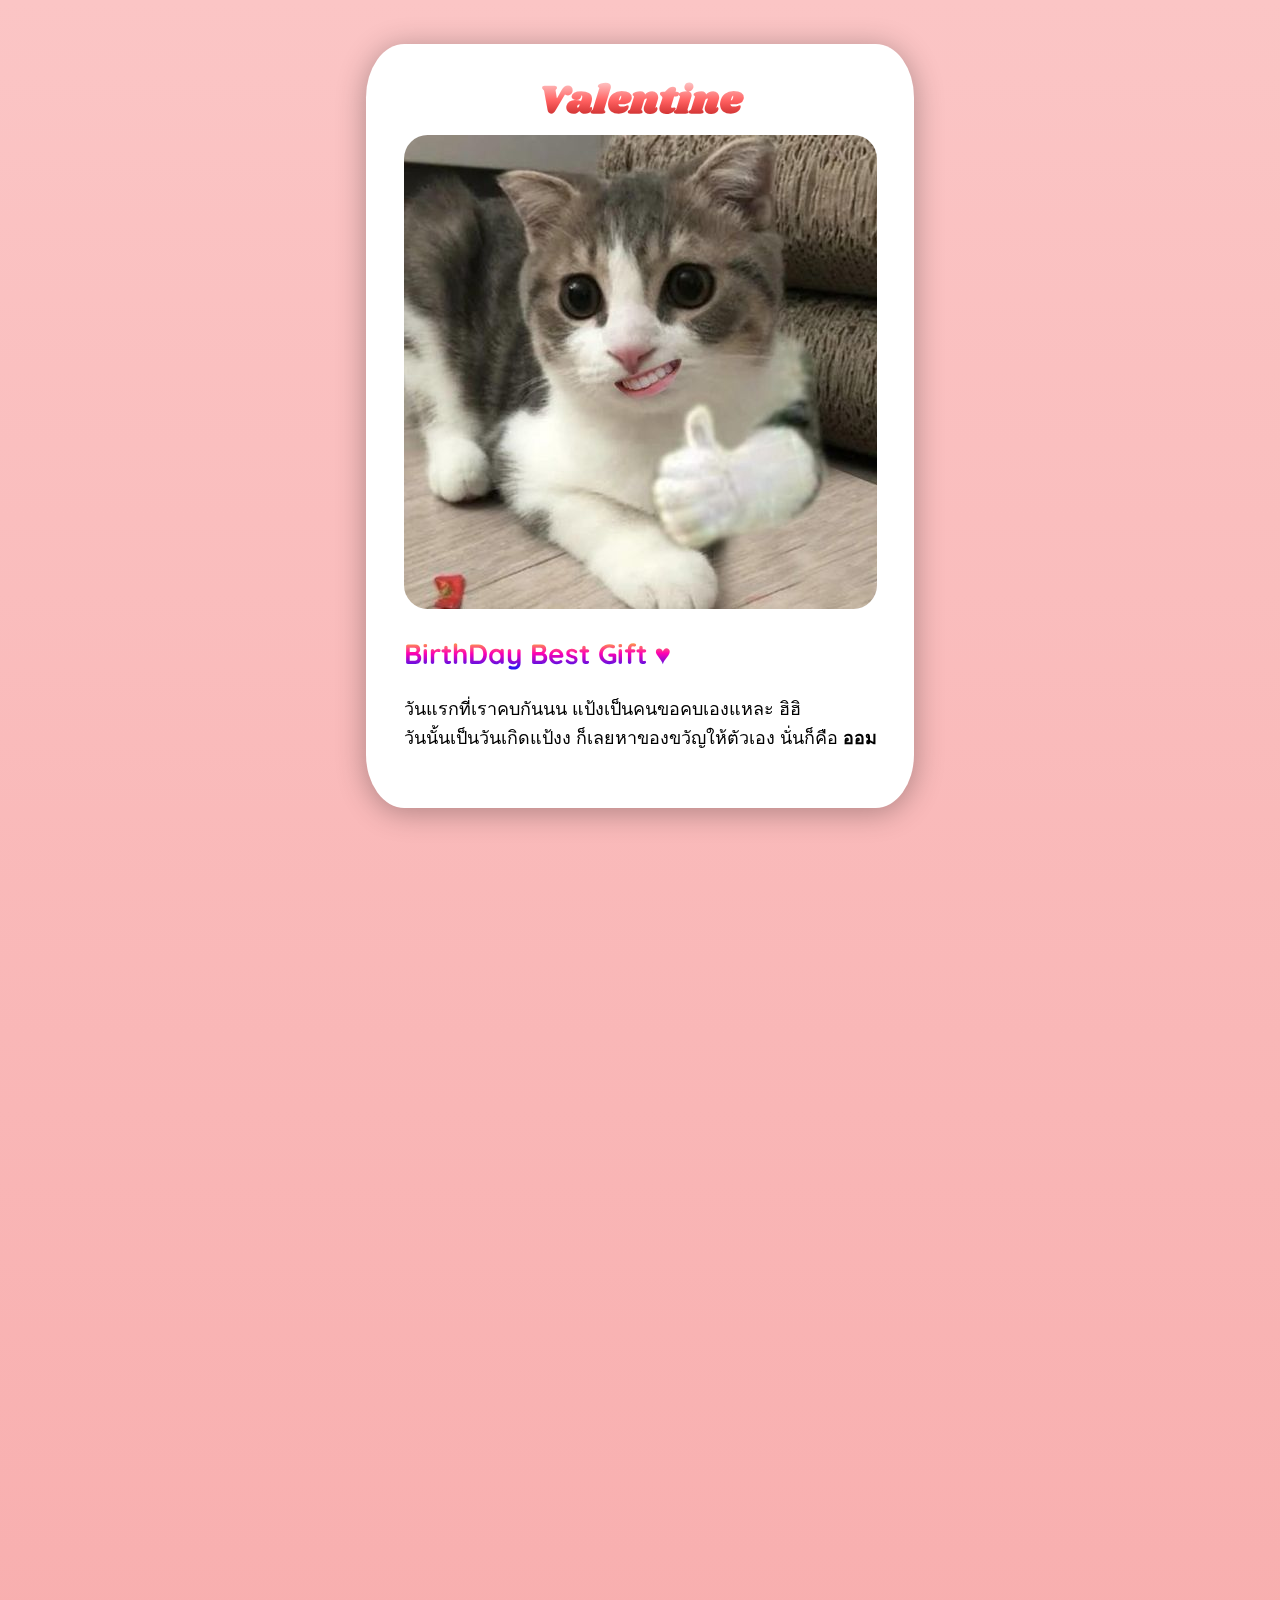
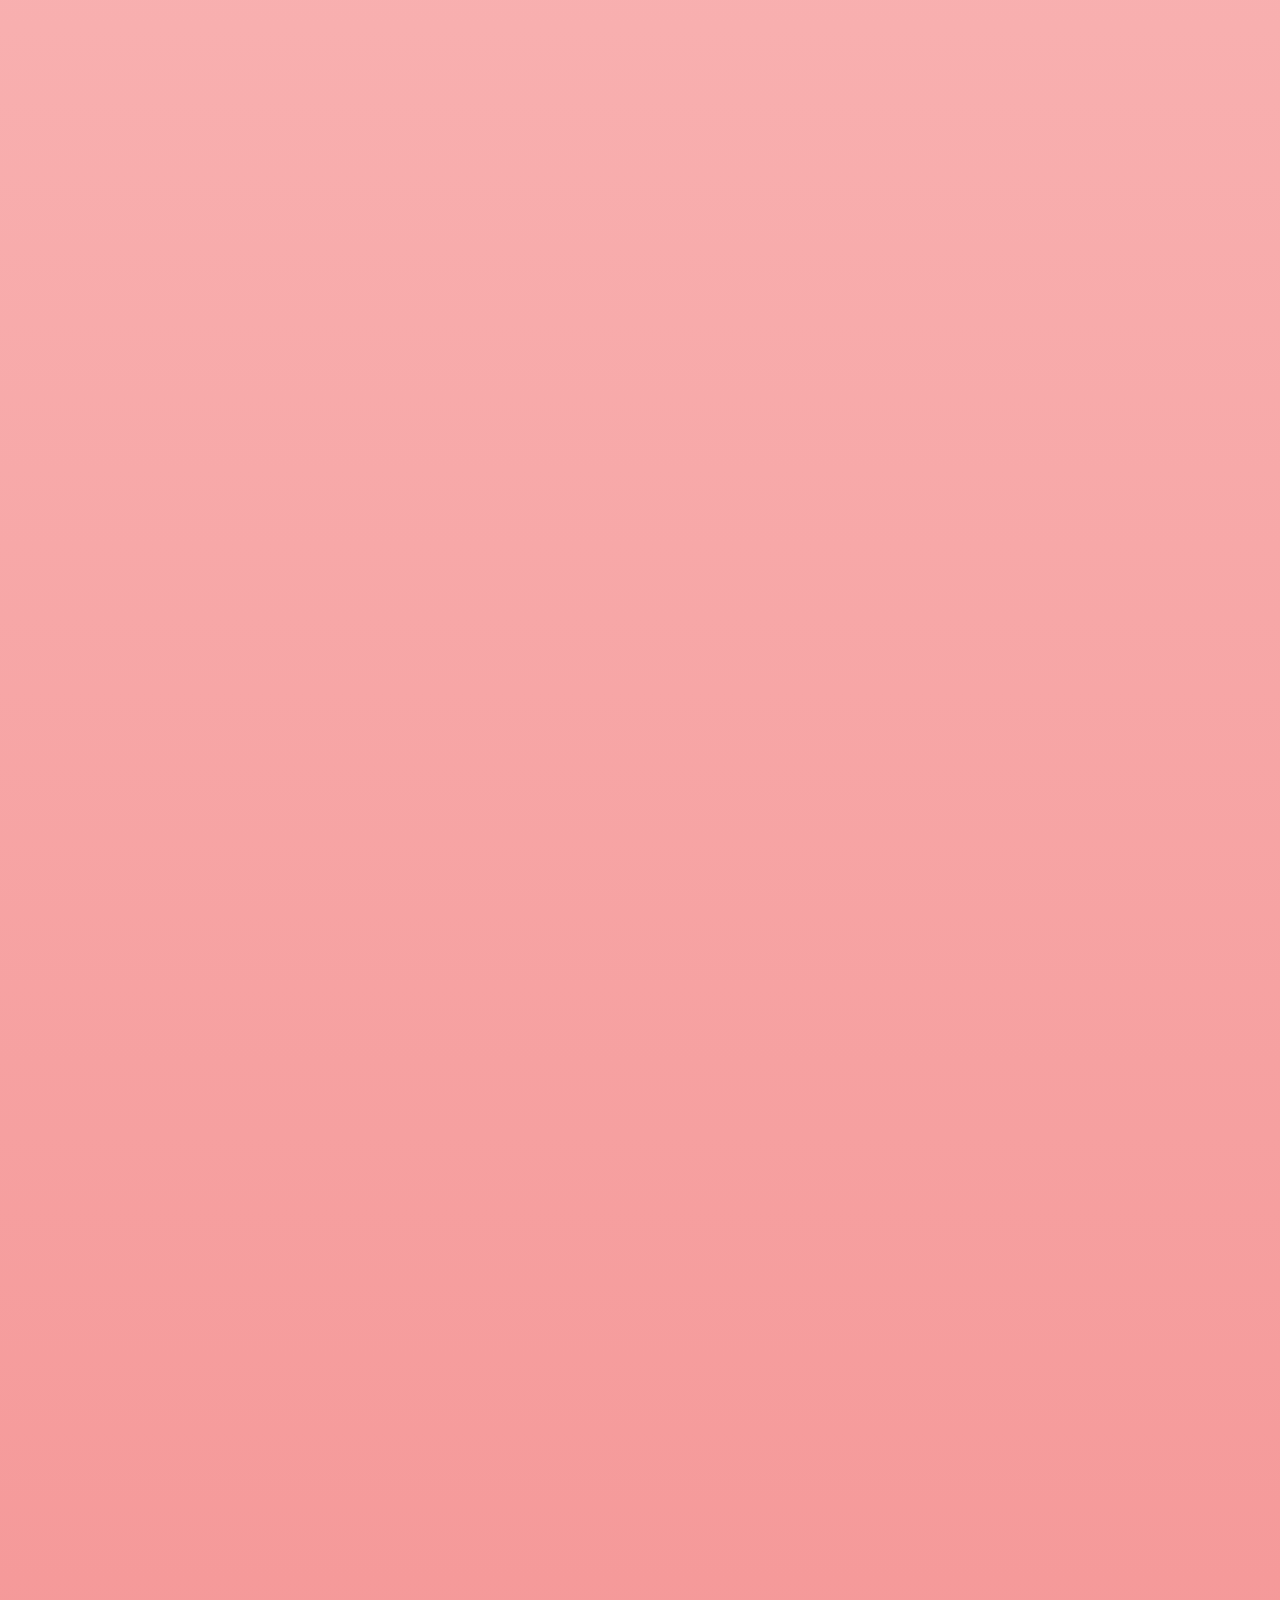
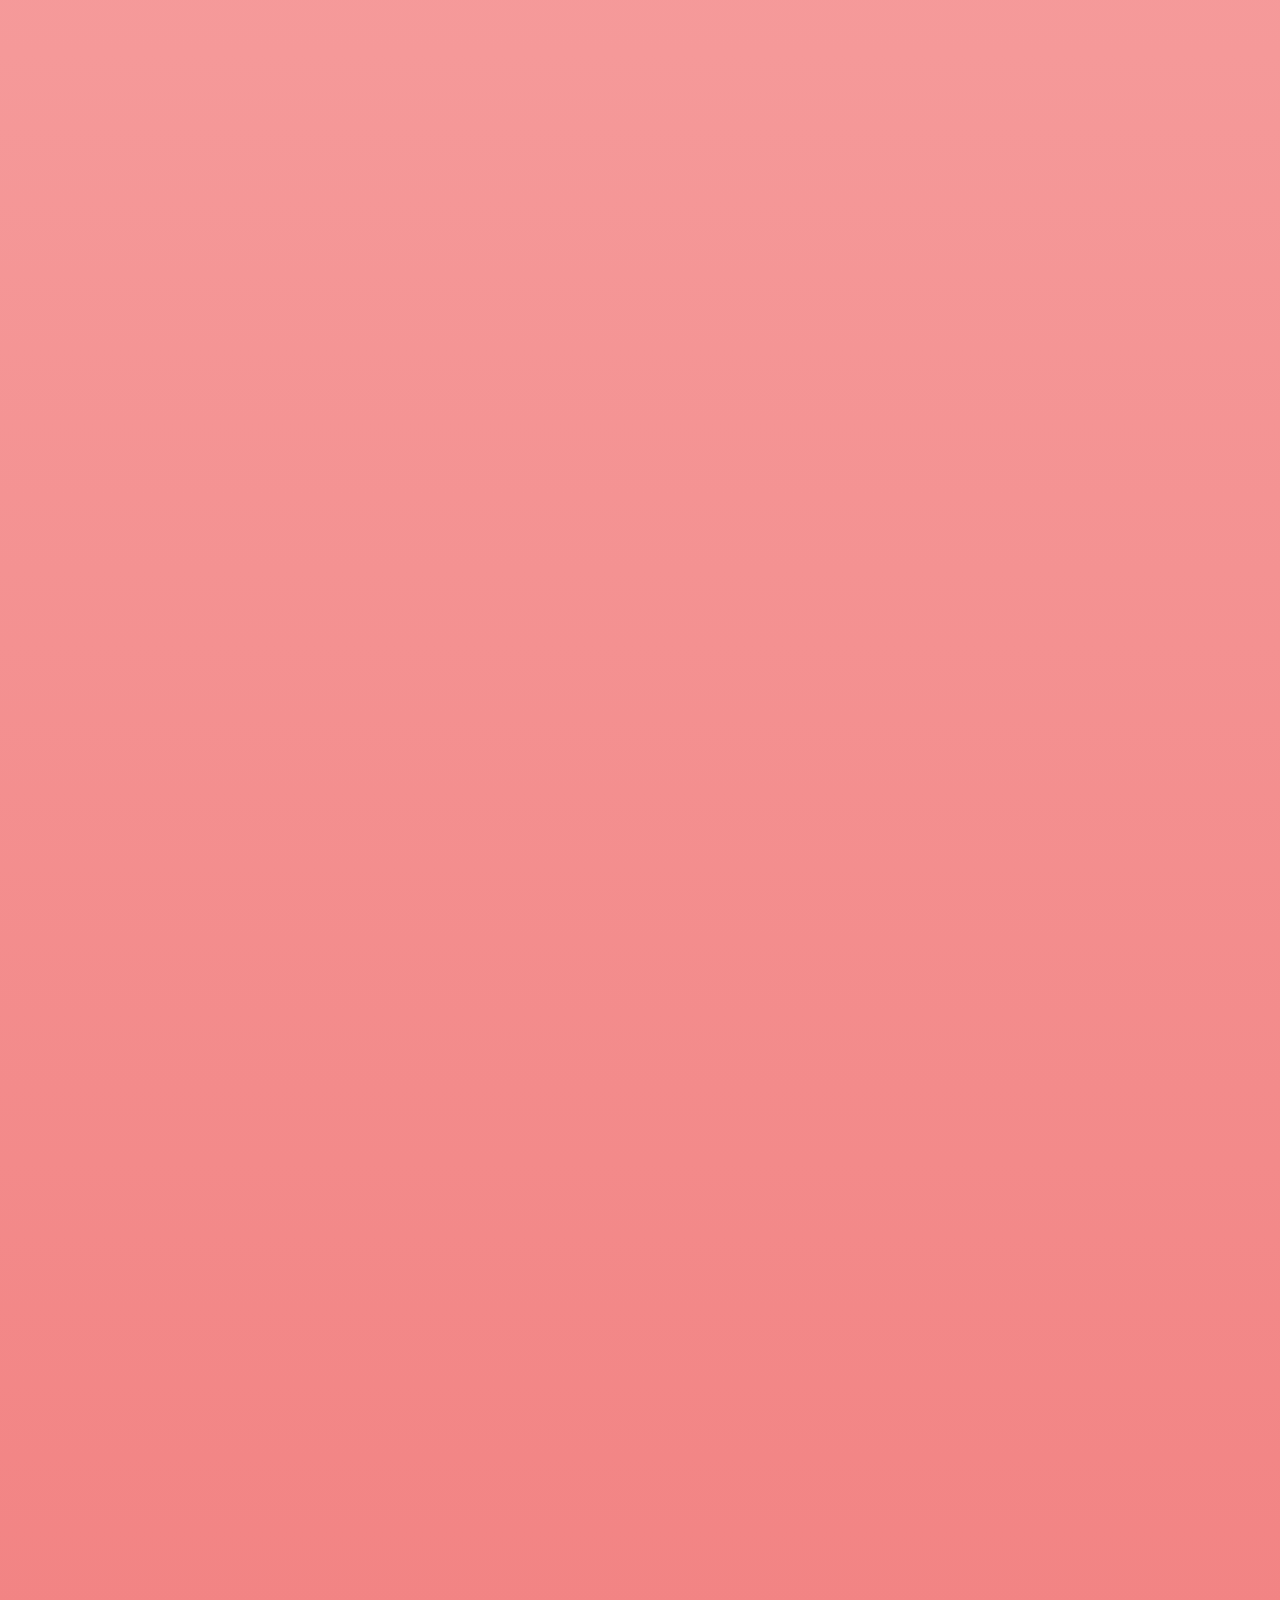
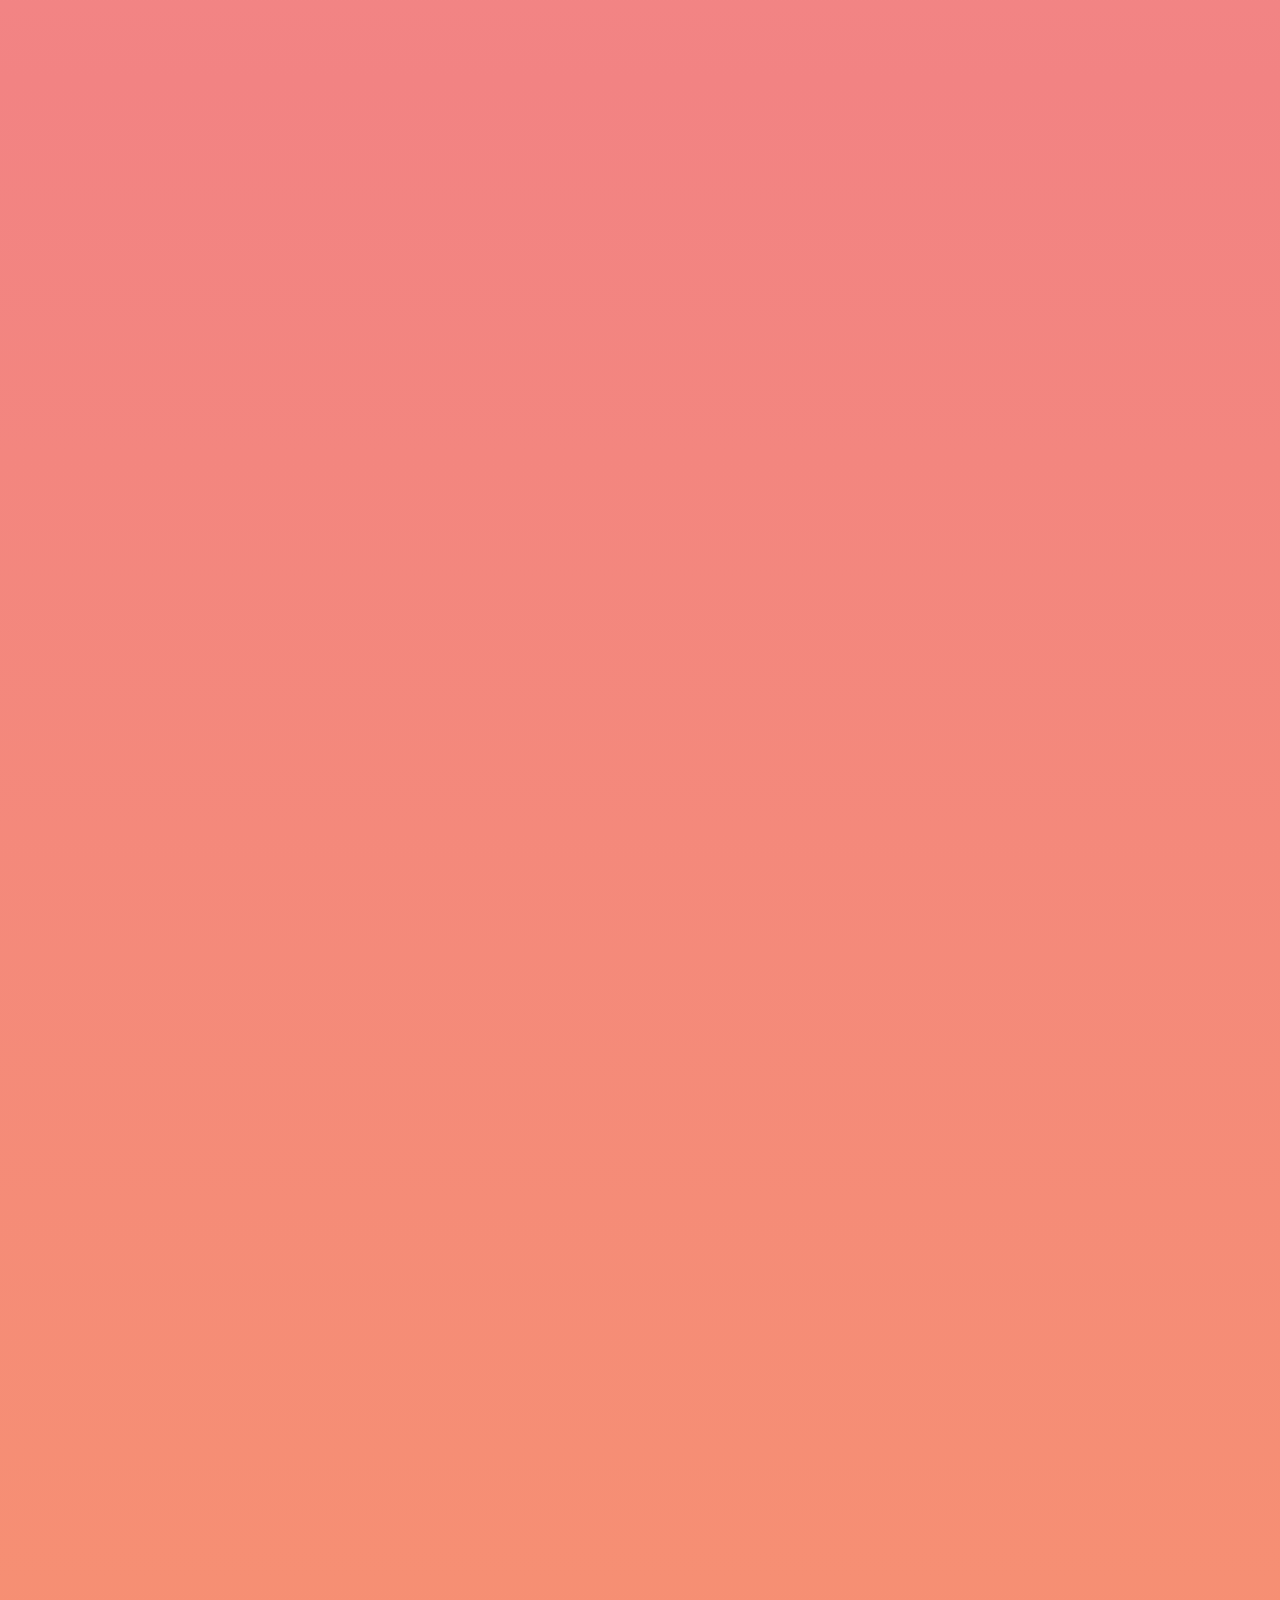
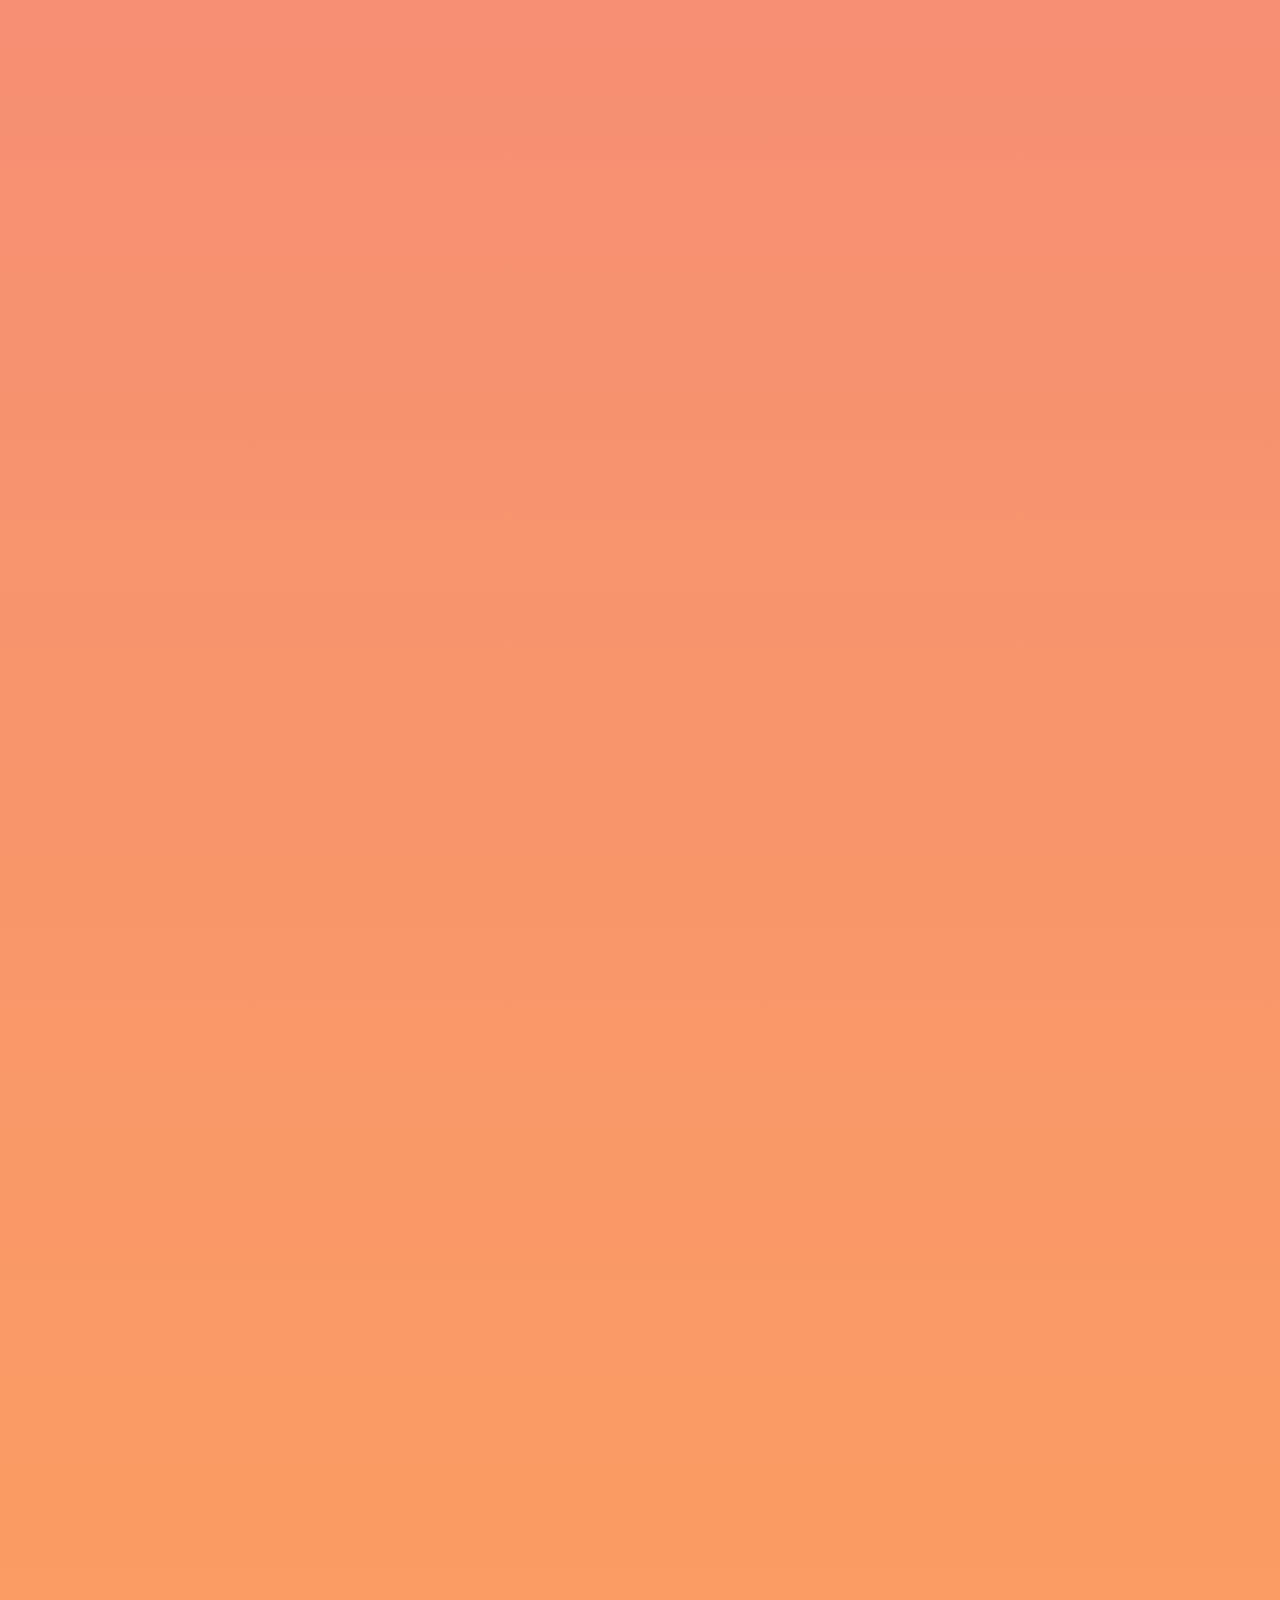
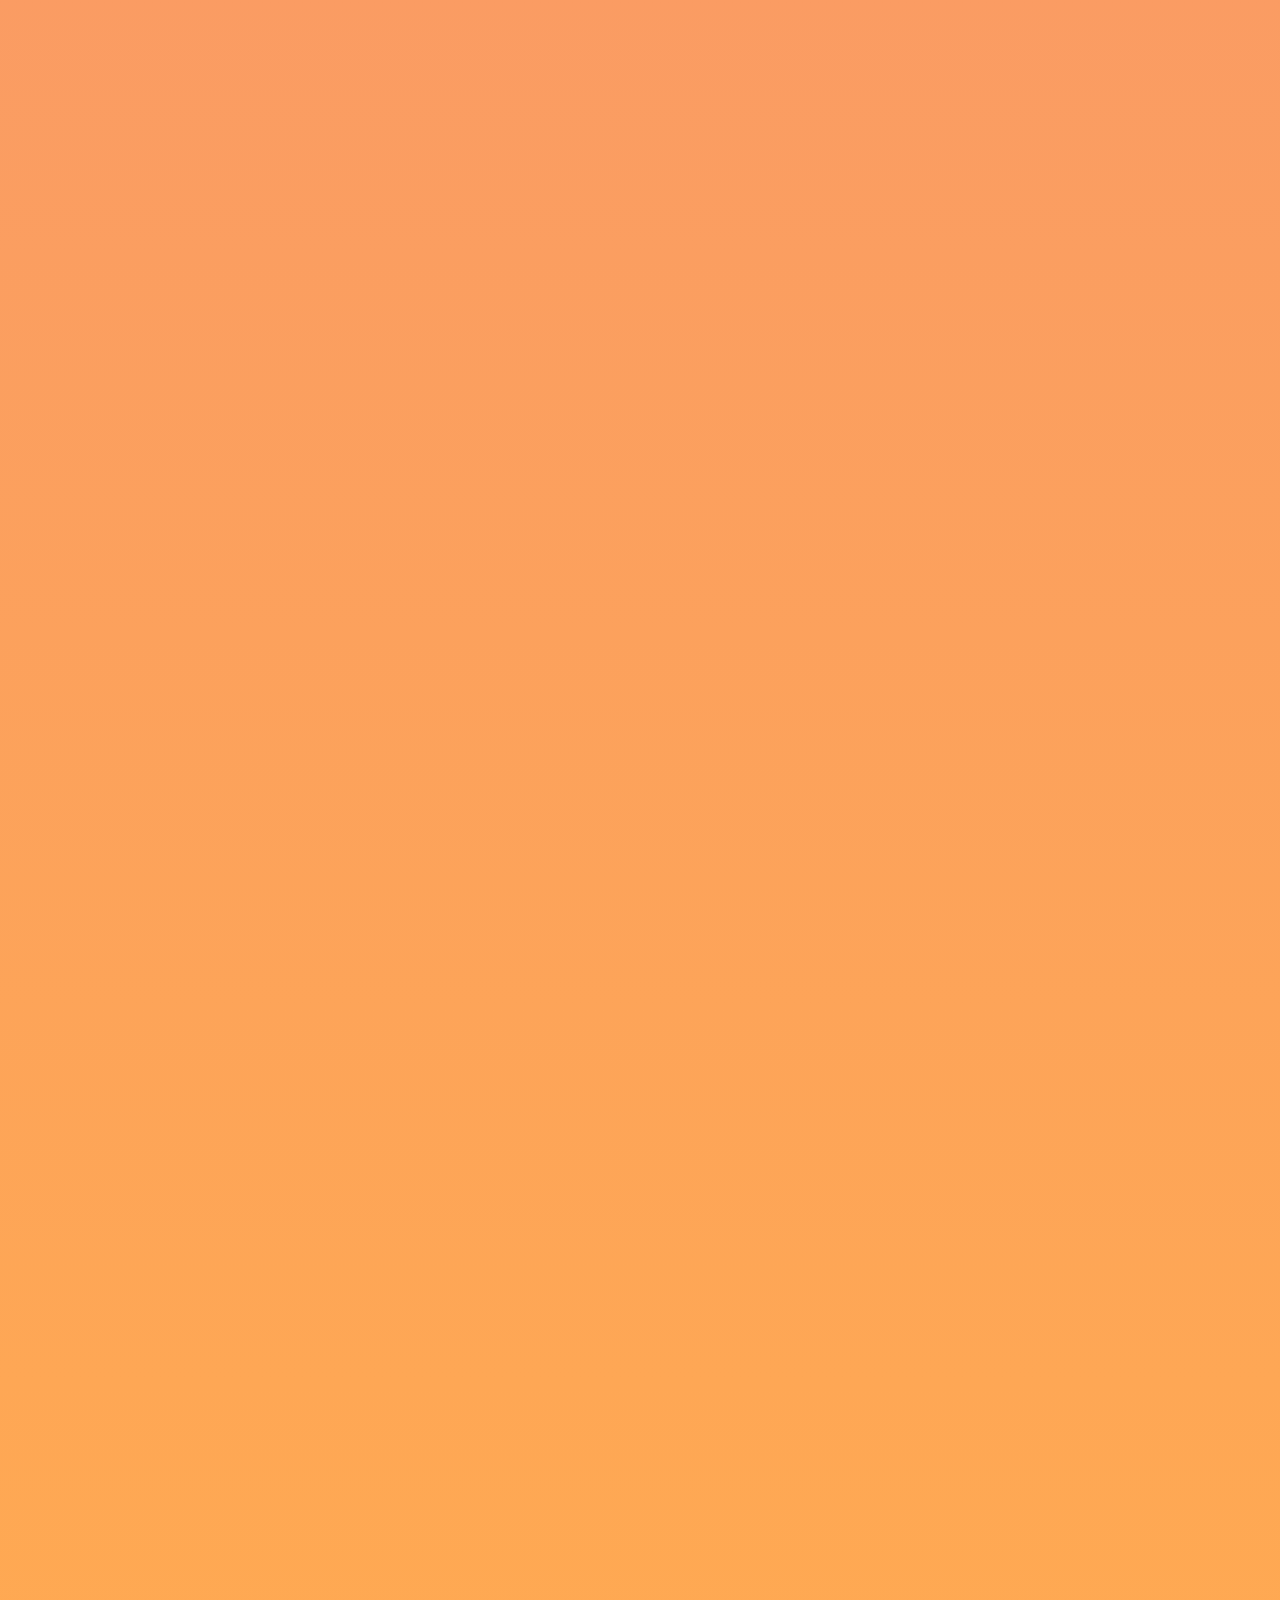
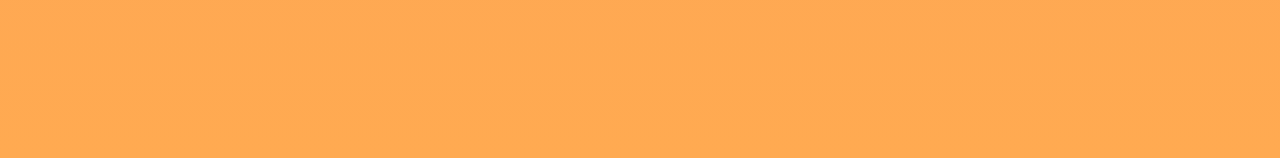
==== content.html @ 4256da1a "Initial Commit" ====
<!DOCTYPE html>
<html lang="en">
<head>
    <meta charset="UTF-8">
    <meta name="viewport" content="width=device-width, initial-scale=1.0">
    <link rel="stylesheet" href="memory.css">
    <link rel="stylesheet" href="aos-by-red.css">
    <link rel="stylesheet" href="https://unpkg.com/aos@next/dist/aos.css">
    <title>ความทรงจำ</title>
</head>
<body>
    <div class="container">
        <div class="card-body" data-aos="fade-up">
            <div class="logo"><a href="index.html">Valentine</a></div>
            <div class="content">
                <div class="image-mem">
                    <img src="image/cat.jpg">
                </div>
                <div class="content-mem">
                    <h2>BirthDay Best Gift ♥</h2>
                    <p>วันแรกที่เราคบกันนน แป้งเป็นคนขอคบเองแหละ ฮิฮิ <br>
                        วันนั้นเป็นวันเกิดแป้งง ก็เลยหาของขวัญให้ตัวเอง 
                        นั่นก็คือ <b>ออม</b>
                    </p>
                </div>
            </div>
        </div>
    </div>
    <div class="container">
        <div class="card-body" data-aos="fade-up">
            <div class="logo"><a href="index.html">Valentine</a></div>
            <div class="content">
                <div class="image-mem">
                    <img src="image/kiss.png">
                </div>
                <div class="content-mem">
                    <h2>Christmas or Kiss me ?</h2>
                    <p>
                        วันคริสต์มาสแฟนเค้าแต่งตัวสวยที่สุดโลยยย <br>
                        เป็นอีกวันที่มีความสุขมากๆๆๆ แป้งได้ถ่ายรูปออม <br>ได้เที่ยวด้วยกัน
                        แล้วก็ได้ทำสิ่งที่ Amazing สุดๆไปเลยย
                    </p>
                </div>
            </div>
        </div>
    </div>
</div><div class="container">
    <div class="card-body" data-aos="fade-up">
        <div class="logo"><a href="index.html">Valentine</a></div>
        <div class="content">
            <div class="image-mem">
                <img src="image/เด็กๆ.png">
            </div>
            <div class="content-mem">
                <h2>วานนเด้กกกกก</h2>
                <p>
                    เราได้ไปงานวันเด็กที่โรบินสันกันด้วยแหละะะ <br>เราระบายปูนปาสเตอร์รูปดอกกุหลาบสวยมาก55555 <br>
                    แล้วเค้าก็ยิงปืนเอาตุ๊กตาให้เธอด้วยยยถึงมันจะไม่น่ารักก็เถอะ <br> สุดท้ายไปเล่นชิงช้าสวรรค์กว่าจะได้ลง หมุนเป็นชม.อ่ะ5555
                </p>
            </div>
        </div>
    </div>
</div>
    <div class="container">
        <div class="card-body" data-aos="fade-up">
            <div class="logo"><a href="index.html">Valentine</a></div>
            <div class="content">
                <div class="image-mem">
                    <img src="image/วานเลนไทน์.png">
                </div>
                <div class="content-mem">
                    <h2>Aoaomoaom BirthDay☻</h2>
                    <p>
                        วันเกิดออมแป้งเตรียมของขวัญไว้ด้วยแหละะ <br>ของขวัญชิ้นแรกจากเค้า
                        ทำเองตั้งแต่เลโก้ดอกไม้ยันช่อดอกไม้ <br>เค้าเก่งมั้ยหล่าาา แล้วก็แอบเตรียมเซอร์ไพรส์ให้เธอนิดหน่อยด้วย
                    </p>
                </div>
            </div>
        </div>
    </div><div class="container">
        <div class="card-body" data-aos="fade-up">
            <div class="logo"><a href="index.html">Valentine</a></div>
            <div class="content">
                <div class="image-mem">
                    <img src="image/เบ็ญญ.png">
                </div>
                <div class="content-mem">
                    <h2>สวนเบญญญญญ(ก่อนคบกัน)</h2>
                    <p>
                        ไปเที่ยวกับเธอครั้งแรกกเขินๆหง่ะ ฮิฮิ <br>เที่ยวด้วยกันครั้งแรกก็โป๊เลยนะะ ก่อนไปสวนเบญ <br> เราไปดูหนังด้วยกันก่อน
                        น่าจะเรื่อง OMG มั้งง <br> แล้วก็ไปต่อที่สวน  เค้าถ่ายรูปให้เธอครั้งแรกเลยนะเนี่ย <br> ไม่เคยเจอคนที่ถ่ายง่ายขนาดนี้มาก่อนสวยไปหมดทุกมุมเยยย
                    </p>
                </div>
            </div>
        </div>
    </div>
    </div><div class="container">
        <div class="card-body" data-aos="fade-up">
            <div class="logo"><a href="index.html">Valentine</a></div>
            <div class="content">
                <div class="image-mem">
                    <img src="image/rammm.png">
                </div>
                <div class="content-mem">
                    <h2>วันอะไรสักอย่างที่เธอต้องไปรำ</h2>
                    <p>
                        เธอสวยแล้วเธอก็เก่งมากเลยยย <br> ต้องซ้อมแล้วก็รับมือกับเด็กๆไปด้วยเหนื่อยมากๆเลยช่ายม้ายยย <br>
                        ช่วงที่เธอต้องไปซ้อมต้องไปรำเค้าก็ไปคอยดูแลเธอจน <br> แอดแต้น ปริญญา ยิ้มอรุ่มมาจนถึงทุกวันนี้
                    </p>
                </div>
            </div>
        </div>
    </div>
    </div><div class="container">
        <div class="card-body" data-aos="fade-up">
            <div class="logo"><a href="index.html">Valentine</a></div>
            <div class="content">
                <div class="image-mem">
                    <img src="image/1y.png">
                </div>
                <div class="content-mem">
                    <h2>วันเกิดแป้ง + วันครบรอบ 1 ปี</h2>
                    <p>
                        เป็นวันๆนึงที่ดีมากๆในปี 2023 เลยย เราช่วยกันทำให้วันนี้ <br> ให้ออกมาเป็นวันที่ดีที่สุดแล้วเราก็ทำด้ายย
                        <br>วันนั้นเราไม่ทะเลาะกันเลย แล้วทุกอย่างก็ราบรื่นไปหมด <br>เราไปกินข้าวที่ร้านอาหารด้วยกัน อย่อยมากกก <br>แล้วเธอก็แอบเซอร์ไพรส์เค้กวันเกิดให้เค้าด้วยย น่าย๊ากกก
                        <br>วันนั้นเค้าหล่อแล้วเธอก็สวยฉุดๆไปเยยยย  แงงง <br> ไม่รู้แหละสรุปว่าชอบมากๆๆๆๆๆ
                    </p>
                </div>
            </div>
        </div>
    </div>
    </div><div class="container">
        <div class="card-body" data-aos="fade-up">
            <div class="logo"><a href="index.html">Valentine</a></div>
            <div class="content">
                <div class="image-mem">
                    <img src="image/sport.png">
                </div>
                <div class="content-mem">
                    <h2>Sport Day</h2>
                    <p>
                       วันกีฬาสีเค้ารับหน้าที่เป็นตากล้องของเธอเองงงง <br> วันนั้นเธอเป็นดรัมของรร.
                       เธอใส่ชุดดรัมแล้วเหมือนเด็กมหาลัยเลยย <br> สวยมากกก
                        แฟนเค้าเก่งมากขนาดมีเวลาซ้อมไม่กี่วัน <br> เธอยังเก่งขนาดนี้โลยยย
                    </p>
                </div>
            </div>
        </div>
    </div>
    </div><div class="container">
        <div class="card-body" data-aos="fade-up">
            <div class="logo"><a href="index.html">Valentine</a></div>
            <div class="content">
                <div class="image-mem">
                    <img src="image/ออมซัง.png">
                </div>
                <div class="content-mem">
                    <h2>วันเกิดงอมๆ</h2>
                    <p>
                        วันเกิดเด็ก 18 เย้ๆๆๆ แต่เธอก็ยังเป็นเด็กน้อยสำหรับเค้าอยู่ดี <br> วันนั้นเราไปกินร้านอาหารกันด้วยยย
                        ฟิลส่วนตัวสุดดด <br> แต่พิซซ่าอร่อยมากกเค้าชอบบ
                        วันนั้นเค้าชอบชุดเธอมากๆเลยย <br> สวยแซะซี่มีเสน่ห์ แล้วเธอก็ทำตัวเป็นคนแก่เค้าไปซื้อไวน์ด้วย ฮิ_ฮิ <br>
                        เค้ามีความสุขมากเลยนะะตั้งแต่เช้ายันมืด
                    </p>
                </div>
            </div>
        </div>
    </div>
    <div class="image-flower" data-aos="zoom-in">
        <img src="image/Bouquet.png">
    </div>
    <script src="https://unpkg.com/aos@next/dist/aos.js"></script>
    <script>
      AOS.init({
        duration: 1000,
      });
    </script>
</body>
</html>
---- memory.css ----
@import url('https://fonts.googleapis.com/css2?family=Quicksand:wght@300;400;500;600;700&display=swap');
@import url('https://fonts.googleapis.com/css2?family=Agbalumo&family=Shrikhand&display=swap');


*{
    font-family: 'Quicksand',sand-serif;
}




a{
    font-family: 'Shrikhand', serif;
    text-decoration: none;
    color: #000;
}


body {
    color: #000;
    background: linear-gradient(#fbc5c5, #f28383 , #ffaa51);
    min-height: 100vh;
  }

.container{
    display: flex;
    justify-content: center;
  }

.card-body{
    display: block;
    background-color: #fff;
    max-width: 95%;
    margin-top: 4vh;
    margin-bottom: 30px;
    padding: 3%;
    border-radius: 7%;
    box-shadow: 0 4px 30px rgba(0, 0, 0, 0.31);
}

.logo{
    text-align: center;
    font-size: 40px;
    font-weight: 600;
    margin-top: -10px;
    background: -webkit-linear-gradient(#fdfafa,#ff5f5f,#9b0101);
    -webkit-background-clip: text;
    -webkit-text-fill-color: transparent;
}

.content-mem p{
    font-size: 18px;
}

.content-mem h2{
    font-size: 28px;
    background: -webkit-linear-gradient(#fcfe00,#ff00b3,#0018ff);
    -webkit-background-clip: text;
    -webkit-text-fill-color: transparent;
}

.image-mem img{
    margin-top: 5px;
    max-width: 500px;
    justify-content: center;
    align-items: center;
    border-radius: 5%;
}

.image-flower img{
    display: block;
    margin-left: auto;
    margin-right: auto;
    max-width: 500px;
}

@media screen and (max-width:720px){
    .logo{
        font-size: 22px;
    }
    li.nav-links{
        font-size: 13px;
    }
    .main h2{
        font-size: 28px;
    }
    .main p{
        font-size: 15px;
    }
    botton{
        font-size: 13px;
    }
    .image-mem img{
        max-width: 95%;
    }
    .image-flower img{
        max-width: 95%;
    }
}
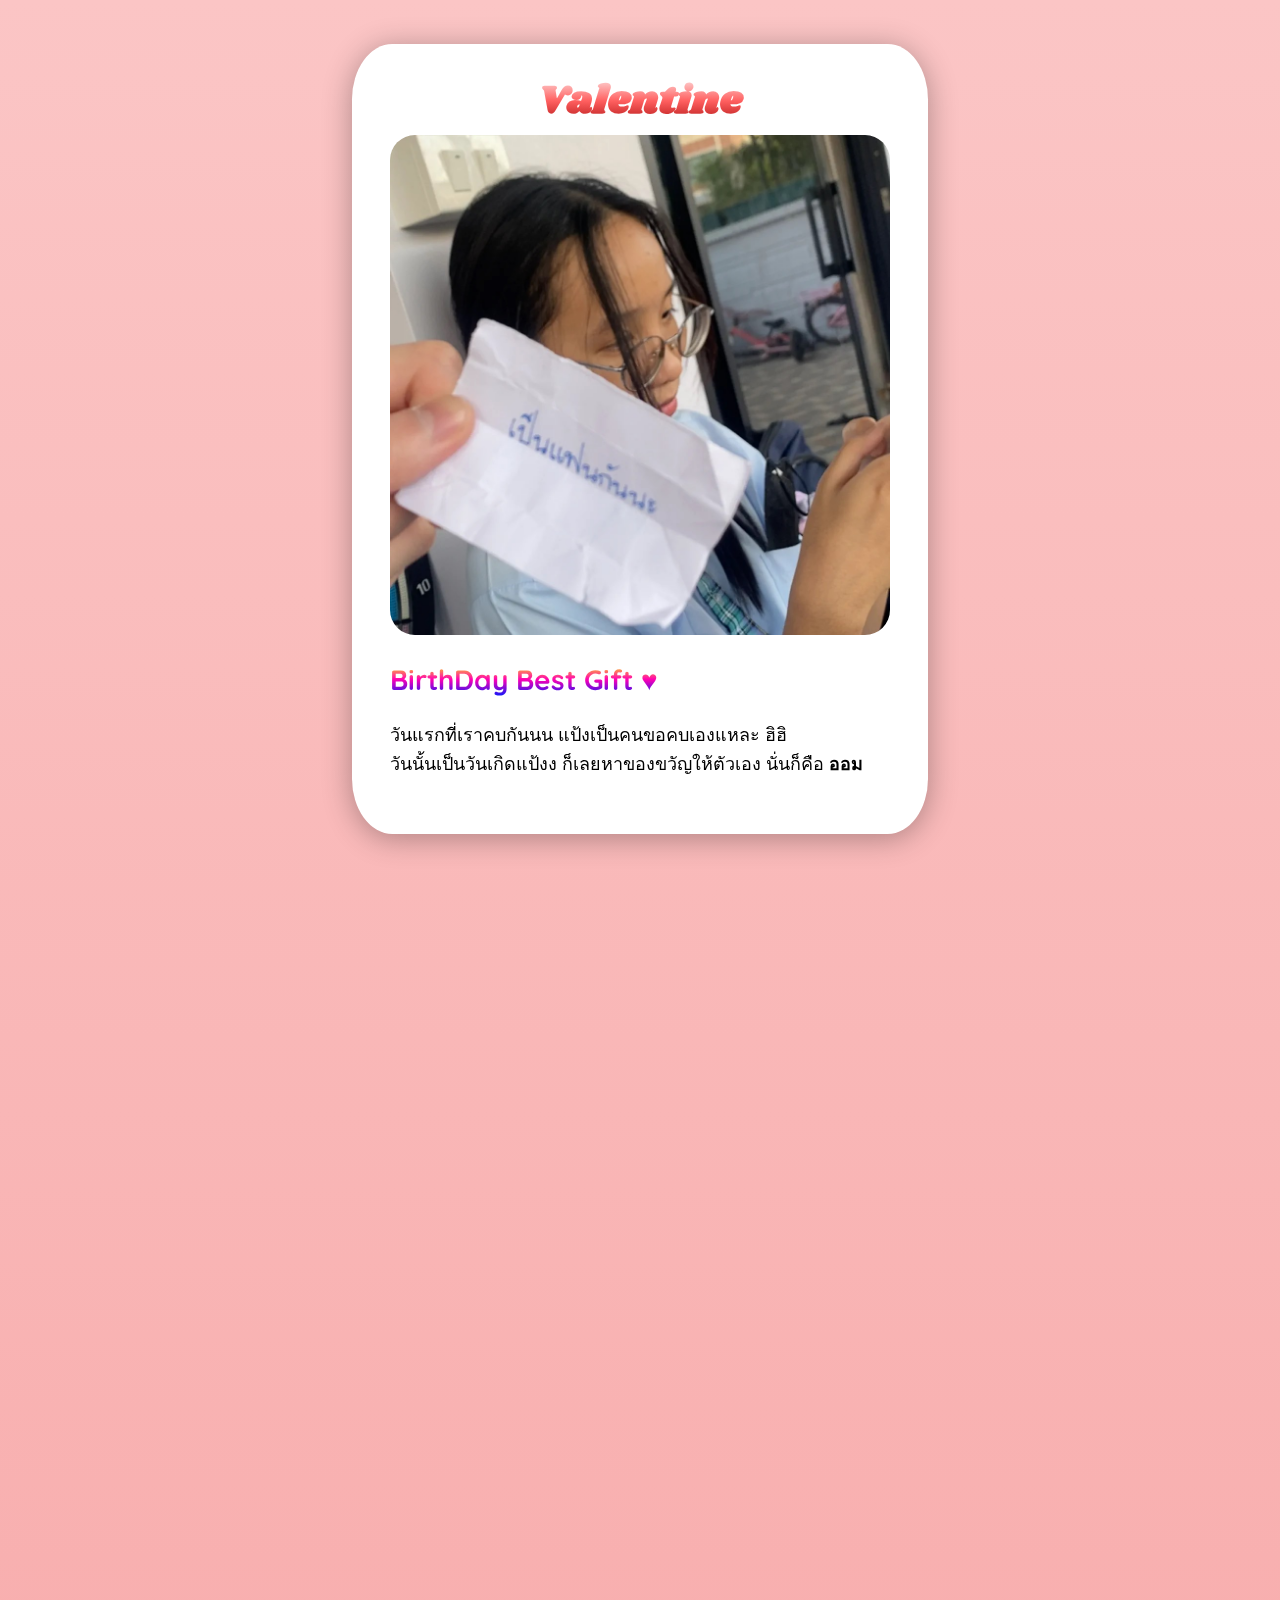
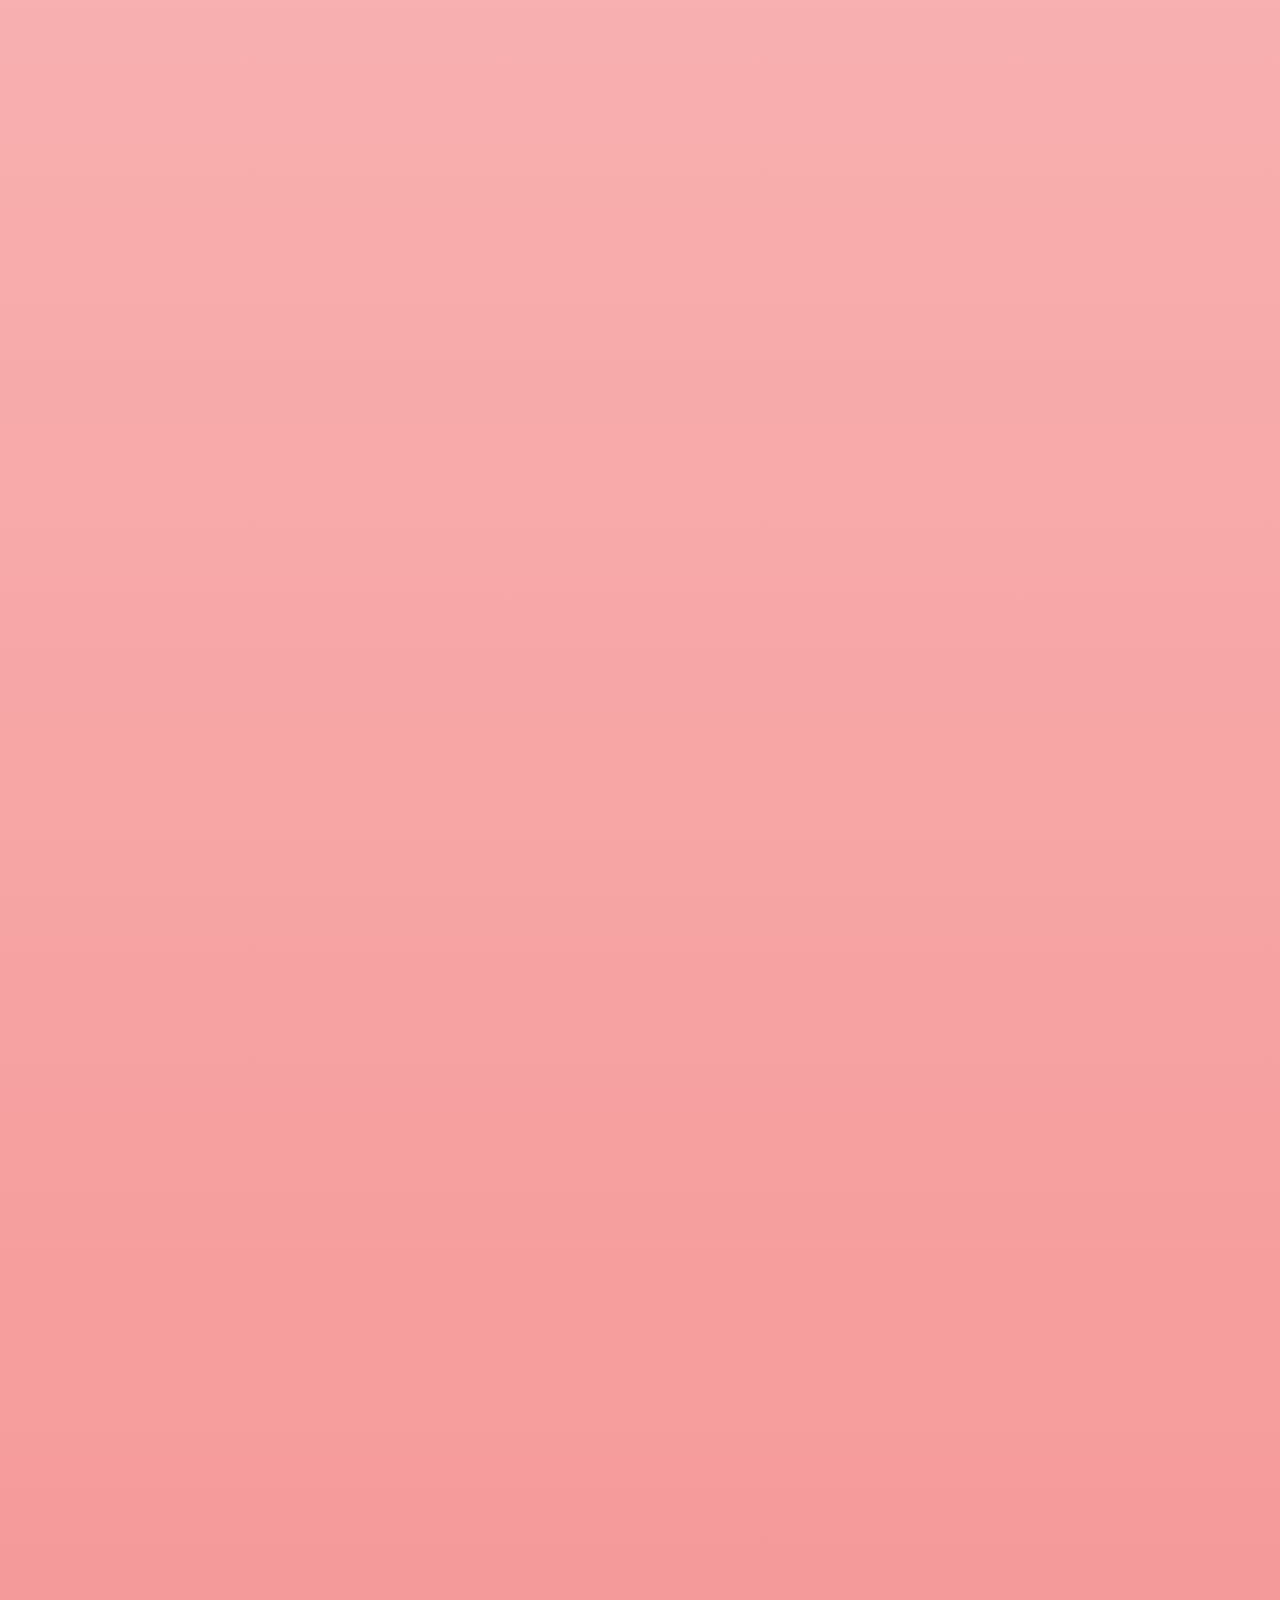
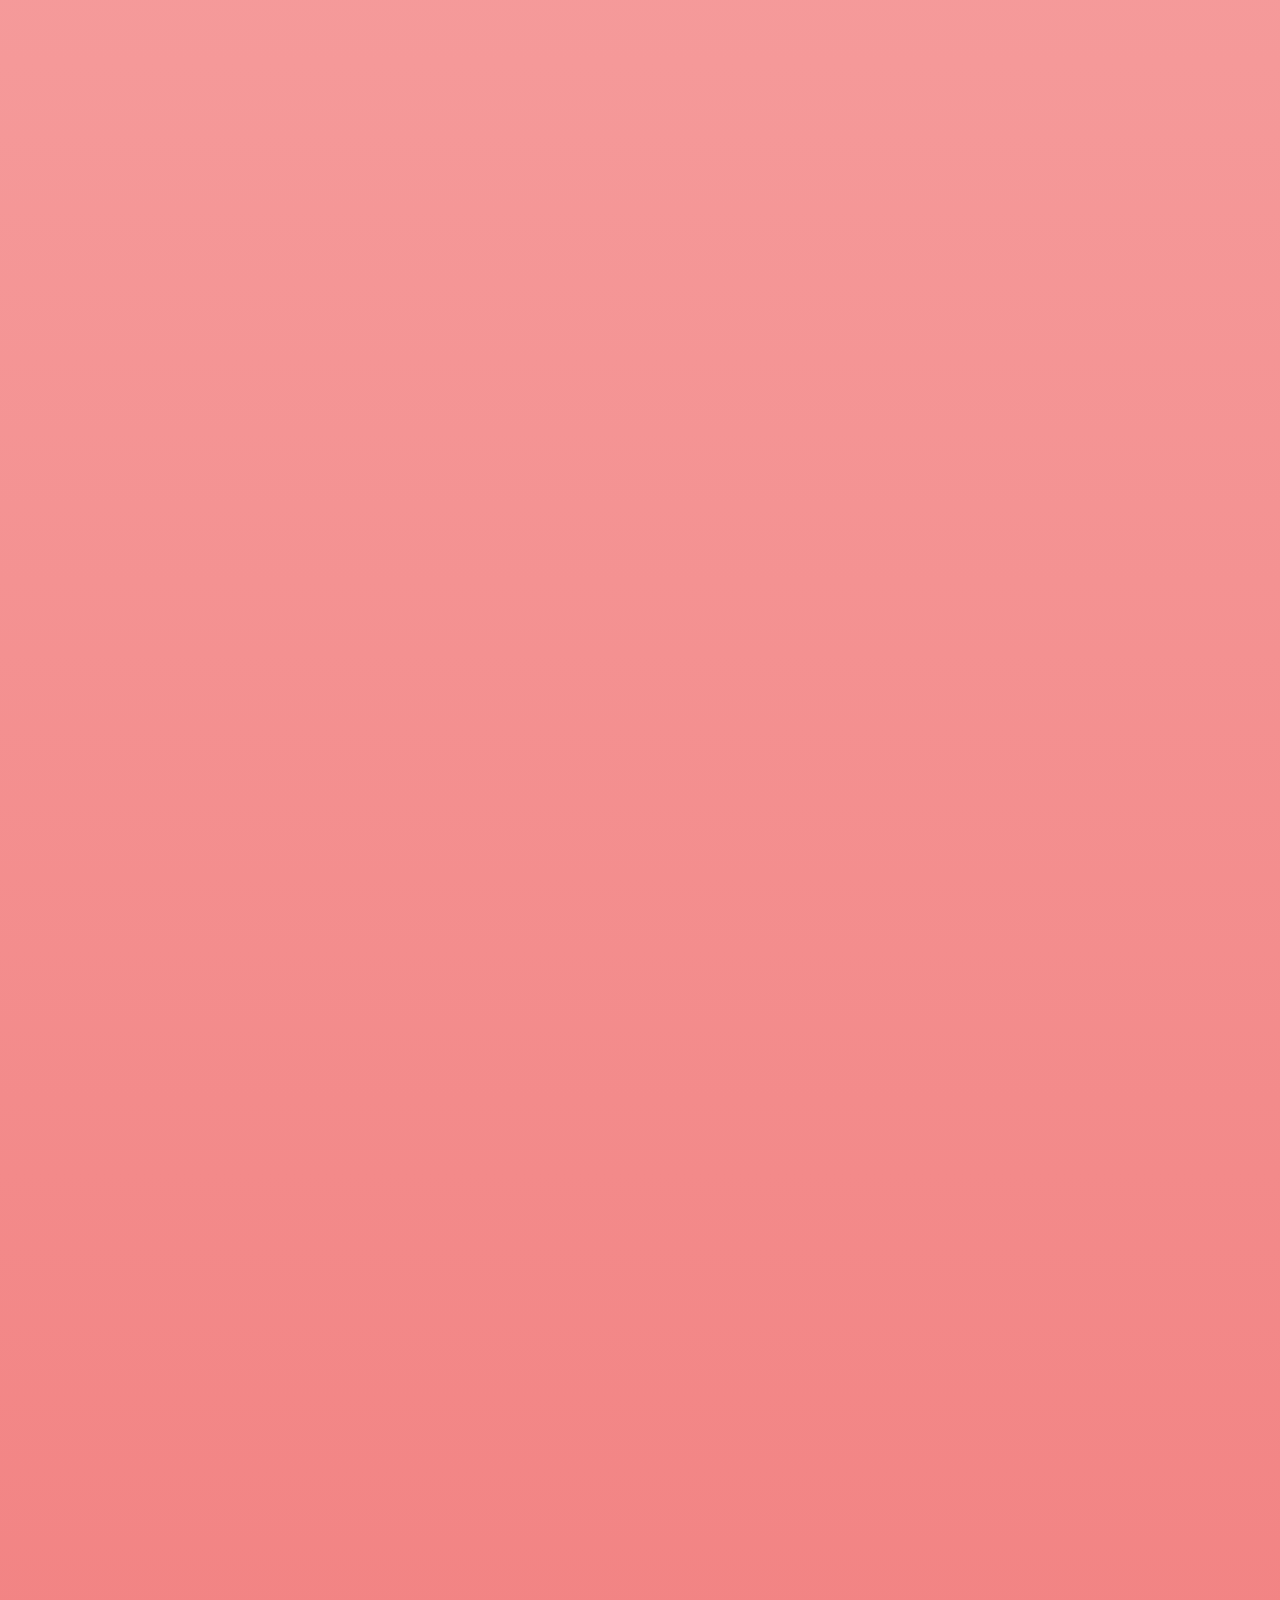
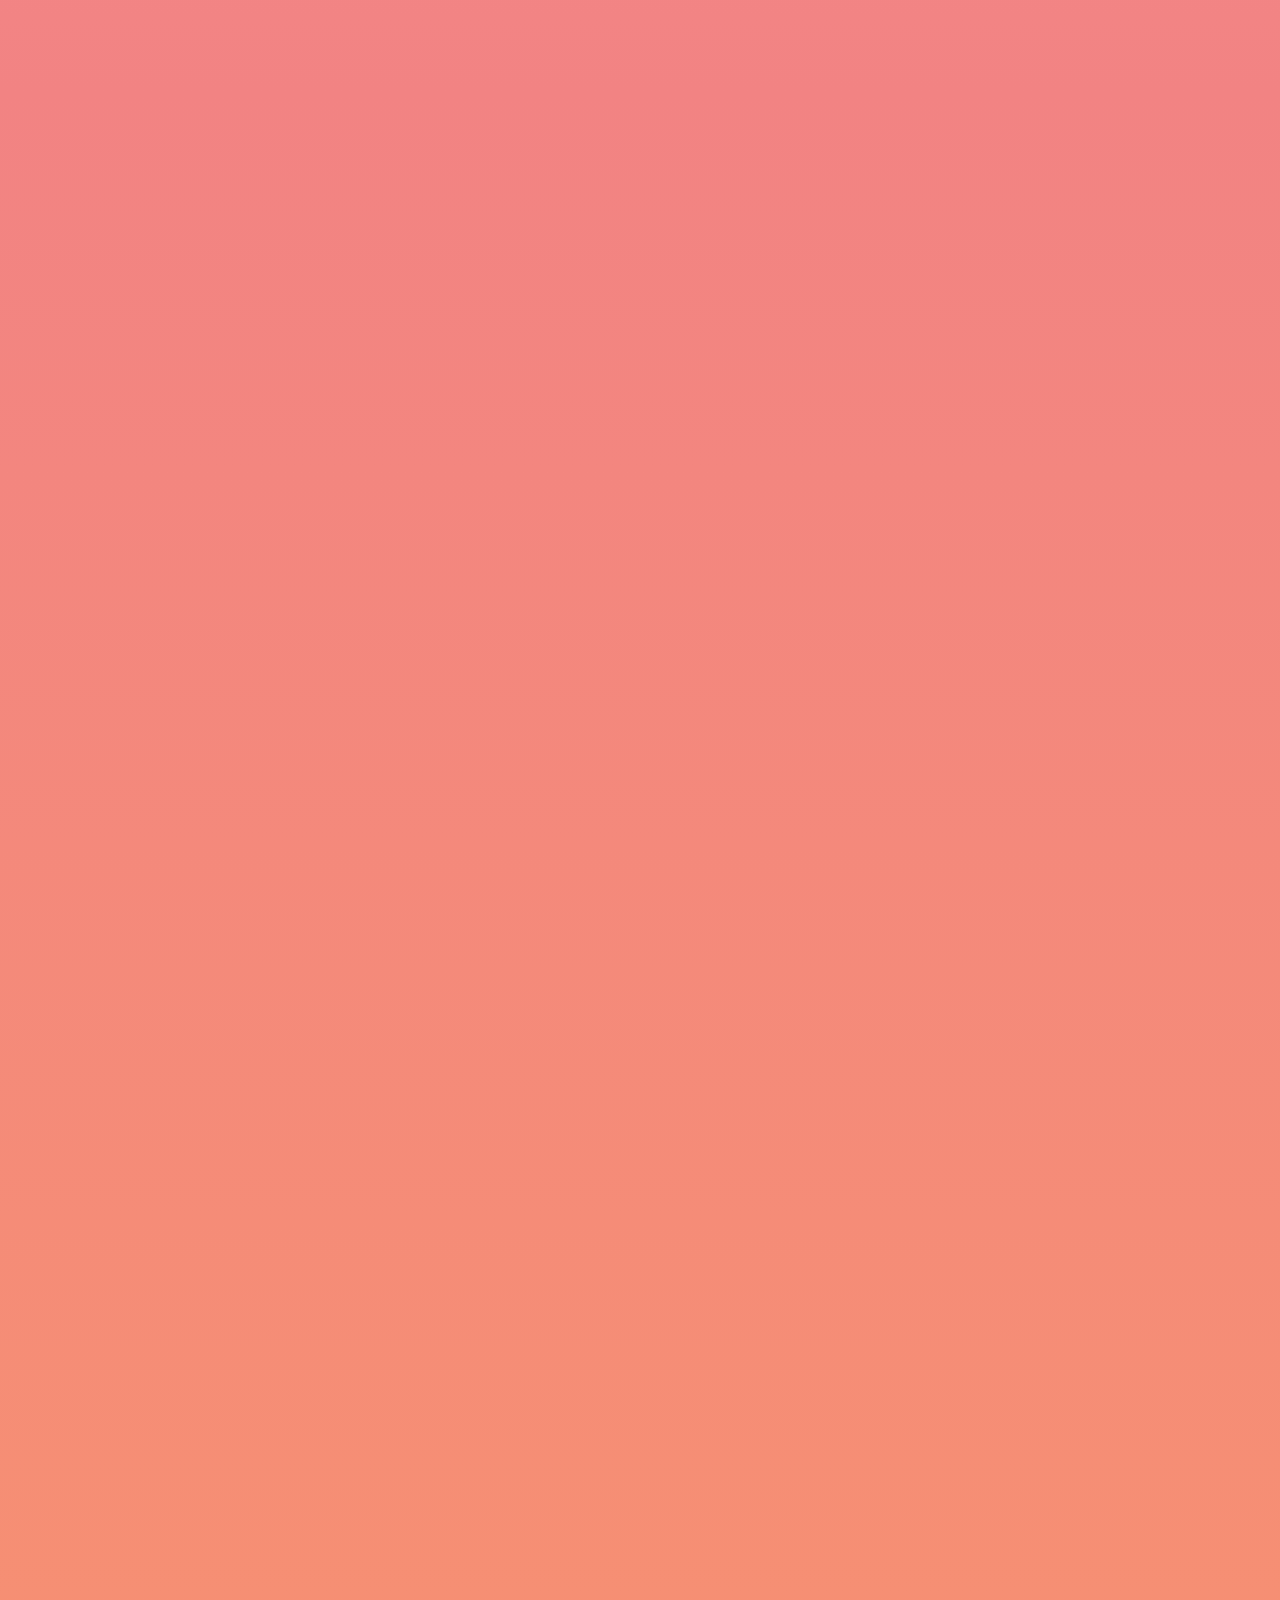
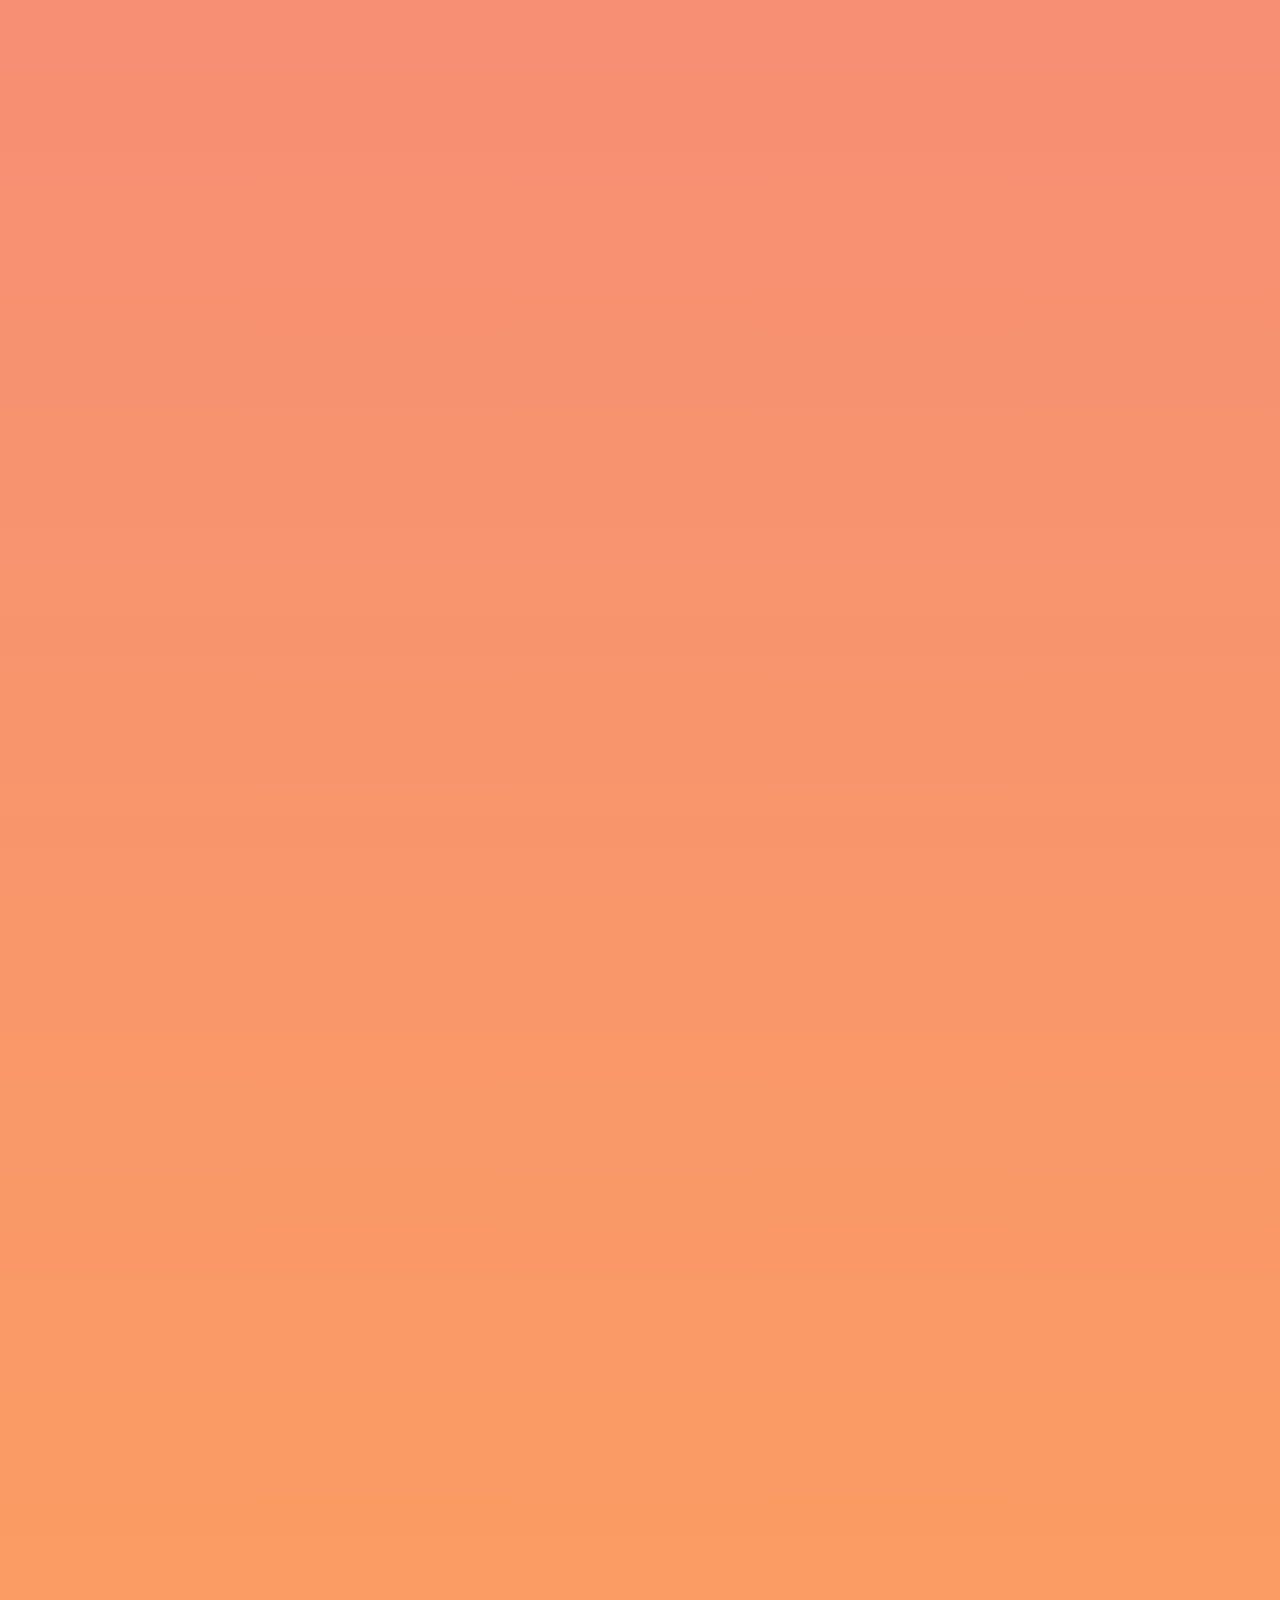
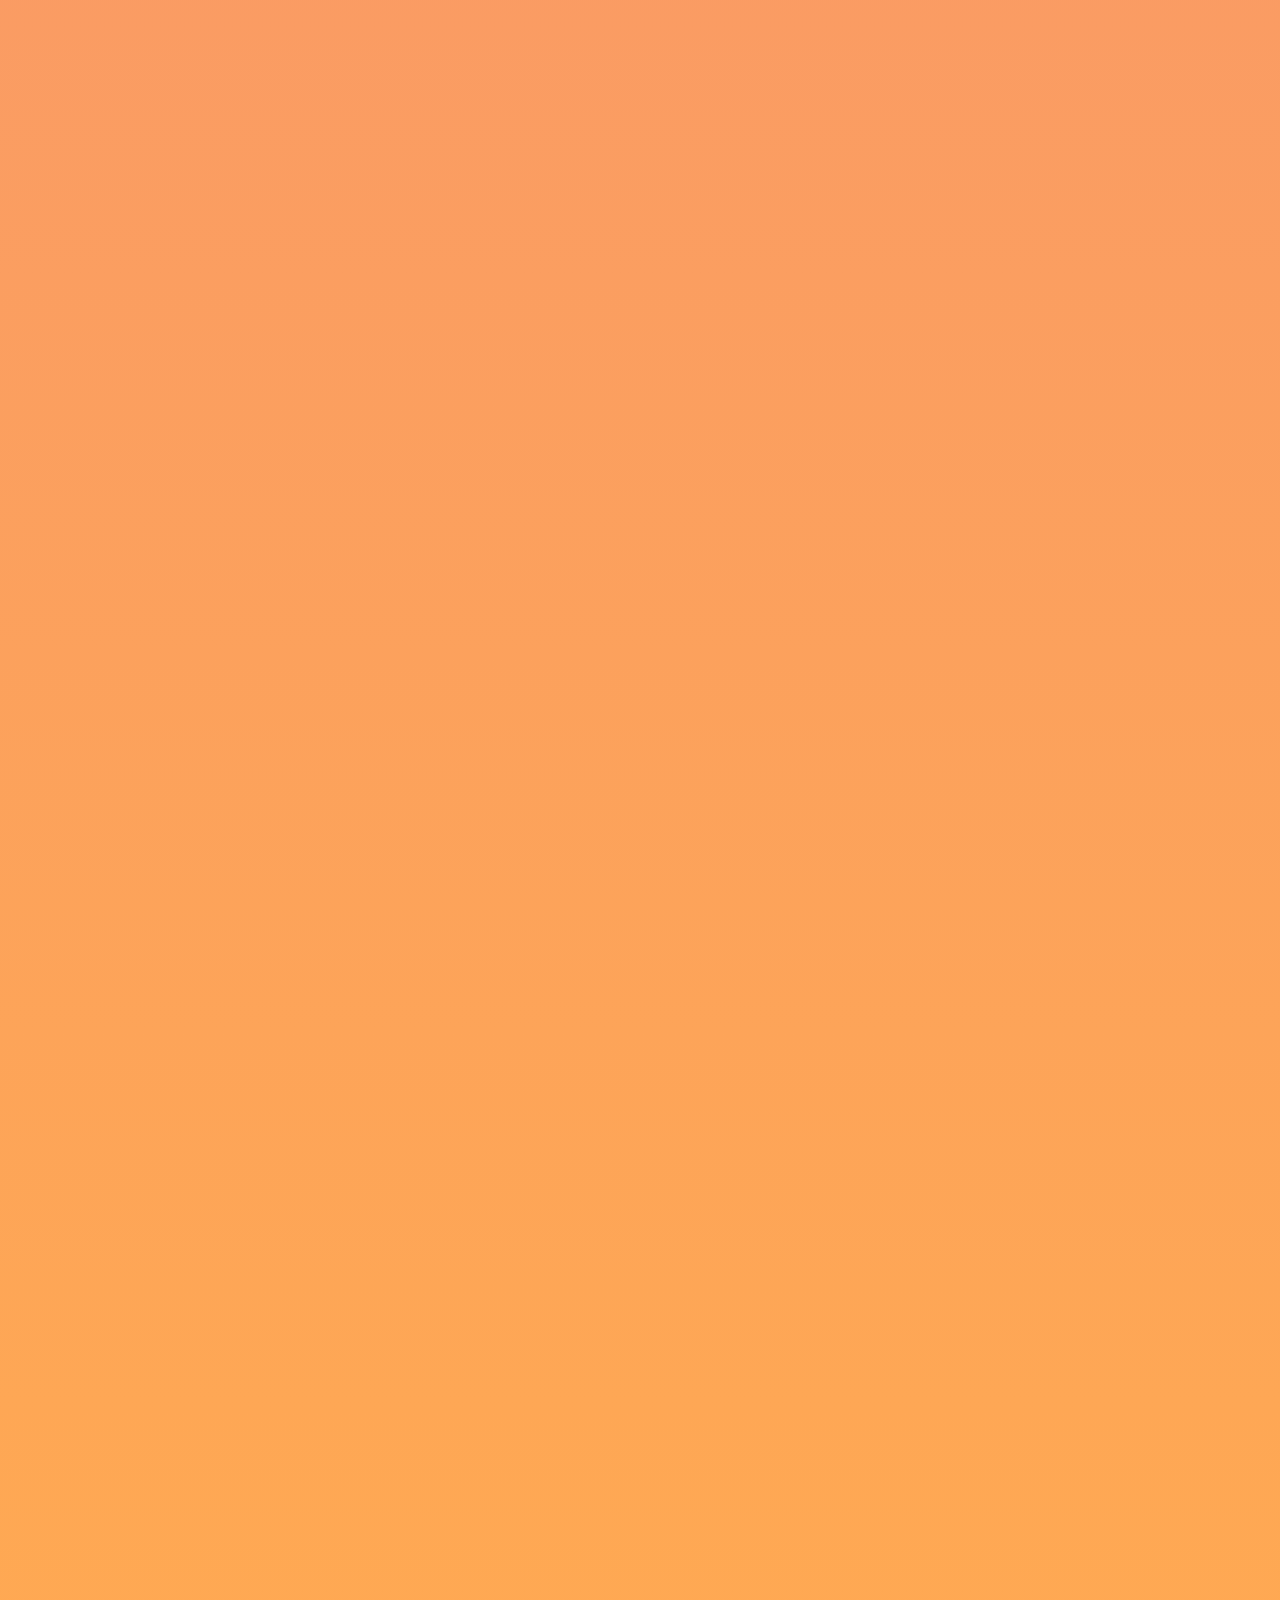
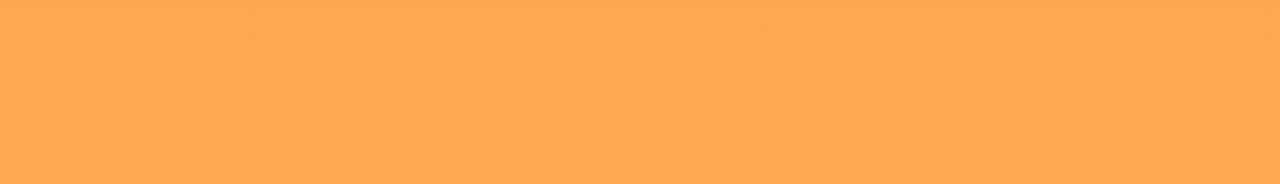
==== commit a3d3cf57: "Changes" ====
--- a/content.html
+++ b/content.html
@@ -14,7 +14,7 @@
             <div class="logo"><a href="index.html">Valentine</a></div>
             <div class="content">
                 <div class="image-mem">
-                    <img src="image/cat.jpg">
+                    <img src="image/S__55779332.jpg">
                 </div>
                 <div class="content-mem">
                     <h2>BirthDay Best Gift ♥</h2>
